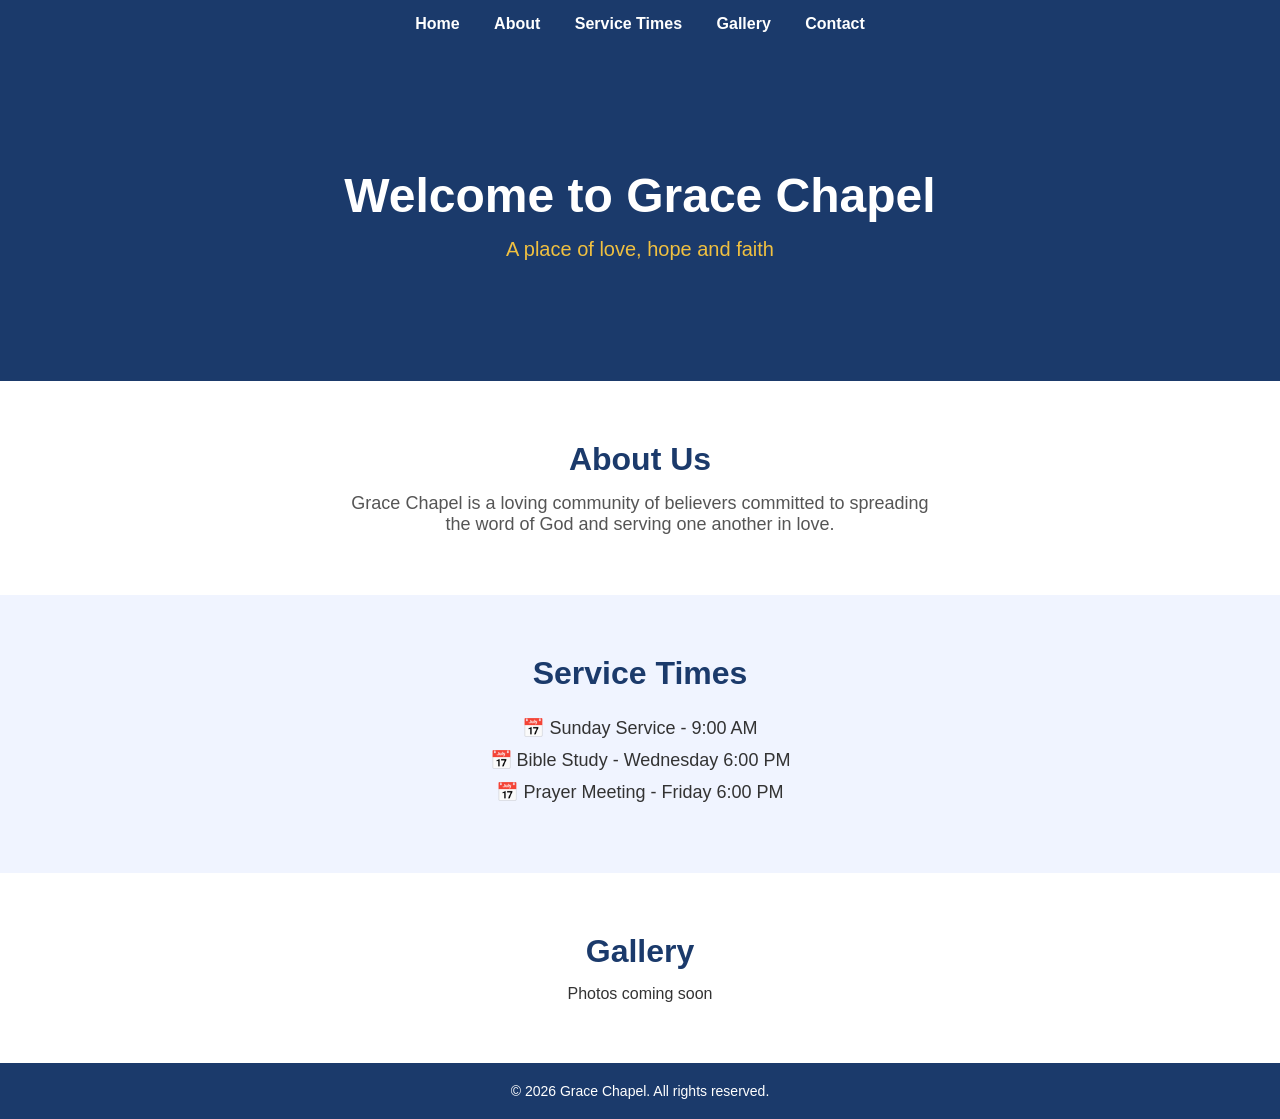
==== index.html @ 4a5fc947 "first commit" ====
<!DOCTYPE html>
<html lang="en">
<head>
    <title>Grace Chapel</title>
    <link rel="stylesheet" href="style.css">
</head>
<body>

    <nav>
        <a href="#hero">Home</a>
        <a href="#about">About</a>
        <a href="#services">Service Times</a>
        <a href="#gallery">Gallery</a>
        <a href="contact.html">Contact</a>
    </nav>

    <header id="hero">
        <h1>Welcome to Grace Chapel</h1>
        <p>A place of love, hope and faith</p>
    </header>

    <main>
        <section id="about">
            <h2>About Us</h2>
            <p>Grace Chapel is a loving community of believers committed to spreading the word of God and serving one another in love.</p>
        </section>

        <section id="services">
            <h2>Service Times</h2>
            <p>📅 Sunday Service - 9:00 AM</p>
            <p>📅 Bible Study - Wednesday 6:00 PM</p>
            <p>📅 Prayer Meeting - Friday 6:00 PM</p>
        </section>

        <section id="gallery">
            <h2>Gallery</h2>
            <p>Photos coming soon </p>
        </section>
    </main>

    <footer>
        <p>&copy; 2026 Grace Chapel. All rights reserved.</p>
    </footer>

</body>
</html>
---- style.css ----
* {
    margin: 0;
    padding: 0;
    box-sizing: border-box;
}

body {
    font-family: Arial, sans-serif;
    background-color: #f9f9f9;
    color: #333333;
}

nav {
    background-color: #1b3a6b;
    padding: 15px 20px;
    text-align: center;
    position: sticky;
    top: 0;
}

nav a {
    color: #ffffff;
    text-decoration: none;
    margin: 0 15px;
    font-size: 16px;
    font-weight: bold;
}

nav a:hover {
    color: #f0c040;
}

header#hero {
    background-color: #1b3a6b;
    color: #ffffff;
    text-align: center;
    padding: 120px 20px;
}

header#hero h1 {
    font-size: 48px;
    margin-bottom: 15px;
}

header#hero p {
    font-size: 20px;
    color: #f0c040;
}

#about {
    background-color: #ffffff;
    padding: 60px 20px;
    text-align: center;
}

#about h2 {
    font-size: 32px;
    color: #1b3a6b;
    margin-bottom: 15px;
}

#about p {
    font-size: 18px;
    color: #555555;
    max-width: 600px;
    margin: 0 auto;
}

#services {
    background-color: #f0f4ff;
    padding: 60px 20px;
    text-align: center;
}

#services h2 {
    font-size: 32px;
    color: #1b3a6b;
    margin-bottom: 25px;
}

#services p {
    font-size: 18px;
    color: #333333;
    margin-bottom: 10px;
}

#gallery {
    background-color: #ffffff;
    padding: 60px 20px;
    text-align: center;
}

#gallery h2 {
    font-size: 32px;
    color: #1b3a6b;
    margin-bottom: 15px;
}

footer {
    background-color: #1b3a6b;
    color: #ffffff;
    text-align: center;
    padding: 20px;
    font-size: 14px;
}
#contact-form {
    max-width: 600px;
    margin: 50px auto;
    padding: 40px;
    background-color: #ffffff;
    border-radius: 10px;
    box-shadow: 0 2px 10px rgba(0,0,0,0.1);
}

#contact-form h2 {
    text-align: center;
    color: #1b3a6b;
    font-size: 32px;
    margin-bottom: 30px;
}

#contact-form label {
    display: block;
    font-weight: bold;
    margin-bottom: 5px;
    color: #1b3a6b;
}

#contact-form input,
#contact-form textarea {
    display: block;
    width: 100%;
    padding: 12px;
    margin-bottom: 20px;
    border: 2px solid #e0e0e0;
    border-radius: 6px;
    font-size: 16px;
}

#contact-form textarea {
    height: 150px;
}

#contact-form button {
    width: 100%;
    padding: 15px;
    background-color: #1b3a6b;
    color: #ffffff;
    border: none;
    border-radius: 6px;
    font-size: 18px;
    cursor: pointer;
}

#contact-form button:hover {
    background-color: #f0c040;
    color: #1b3a6b;
}
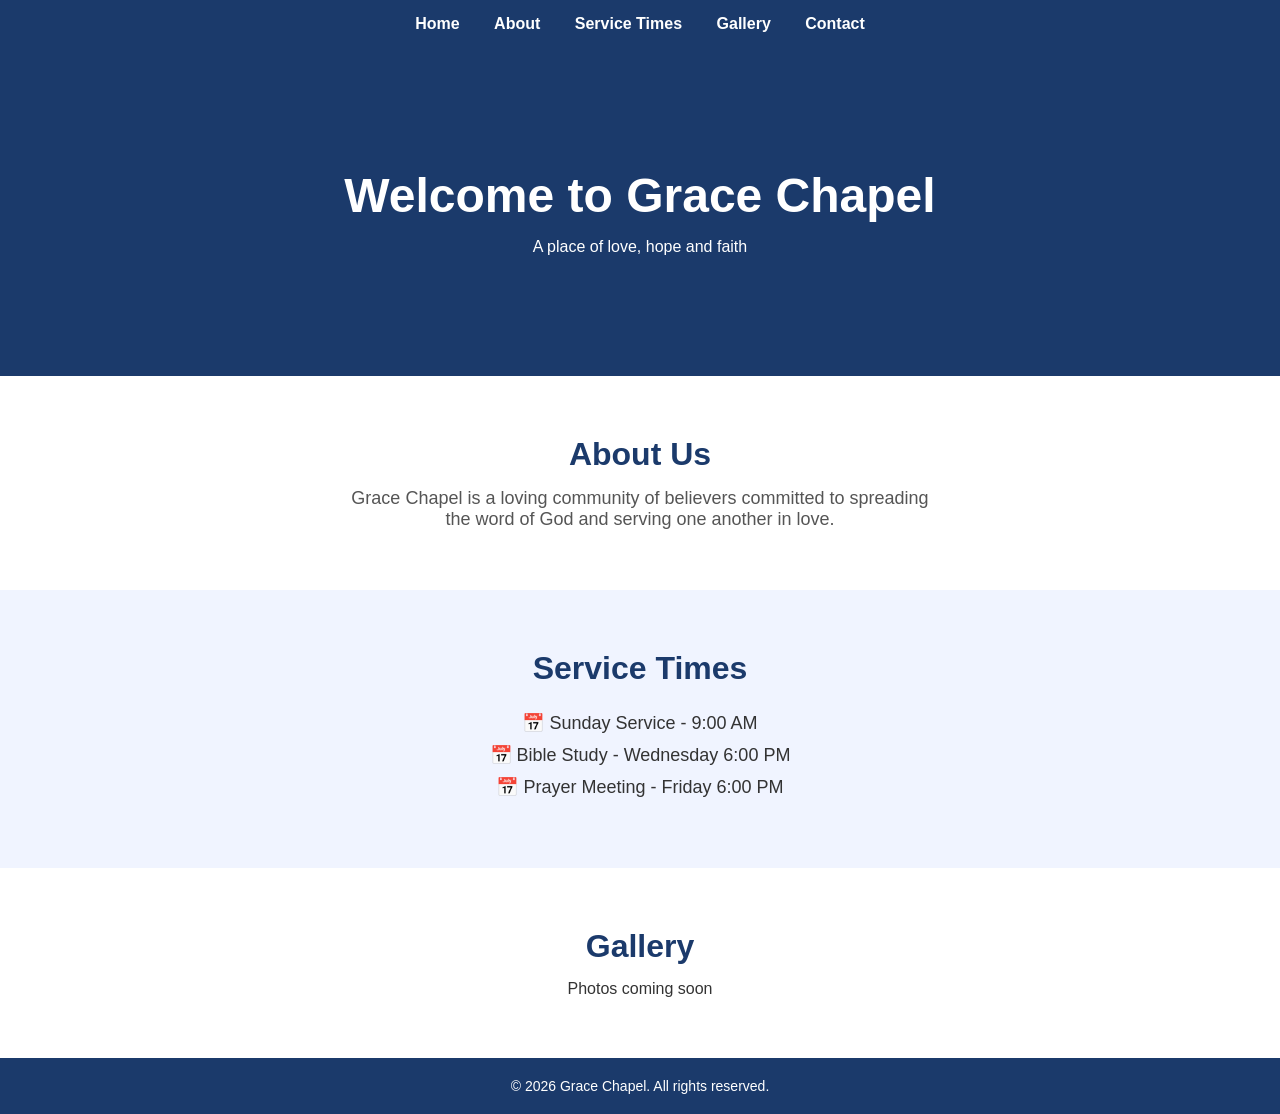
==== commit a29c50a3: "First commit - Grace Chapel Website" ====
--- a/index.html
+++ b/index.html
@@ -5,18 +5,18 @@
     <link rel="stylesheet" href="style.css">
 </head>
 <body>
-
-    <nav>
+    <header>
+        <nav>
         <a href="#hero">Home</a>
         <a href="#about">About</a>
         <a href="#services">Service Times</a>
         <a href="#gallery">Gallery</a>
         <a href="contact.html">Contact</a>
     </nav>
-
-    <header id="hero">
+    <div id="hero">
         <h1>Welcome to Grace Chapel</h1>
         <p>A place of love, hope and faith</p>
+    </div>
     </header>
 
     <main>
--- a/style.css
+++ b/style.css
@@ -29,24 +29,22 @@
 nav a:hover {
     color: #f0c040;
 }
-
-header#hero {
+header {
     background-color: #1b3a6b;
     color: #ffffff;
+}
+#hero {
     text-align: center;
     padding: 120px 20px;
 }
-
-header#hero h1 {
+#hero h1 {
     font-size: 48px;
     margin-bottom: 15px;
+    #hero p {
+        font-size: 20px;
+        color: #f0c040;
+    }
 }
-
-header#hero p {
-    font-size: 20px;
-    color: #f0c040;
-}
-
 #about {
     background-color: #ffffff;
     padding: 60px 20px;
@@ -134,7 +132,7 @@
     margin-bottom: 20px;
     border: 2px solid #e0e0e0;
     border-radius: 6px;
-    font-size: 16px;
+    font-size: 32px;
 }
 
 #contact-form textarea {
@@ -144,7 +142,7 @@
 #contact-form button {
     width: 100%;
     padding: 15px;
-    background-color: #1b3a6b;
+    background-color: #030252;
     color: #ffffff;
     border: none;
     border-radius: 6px;
@@ -153,6 +151,6 @@
 }
 
 #contact-form button:hover {
-    background-color: #f0c040;
+    background-color: #e7ab07;
     color: #1b3a6b;
 }
